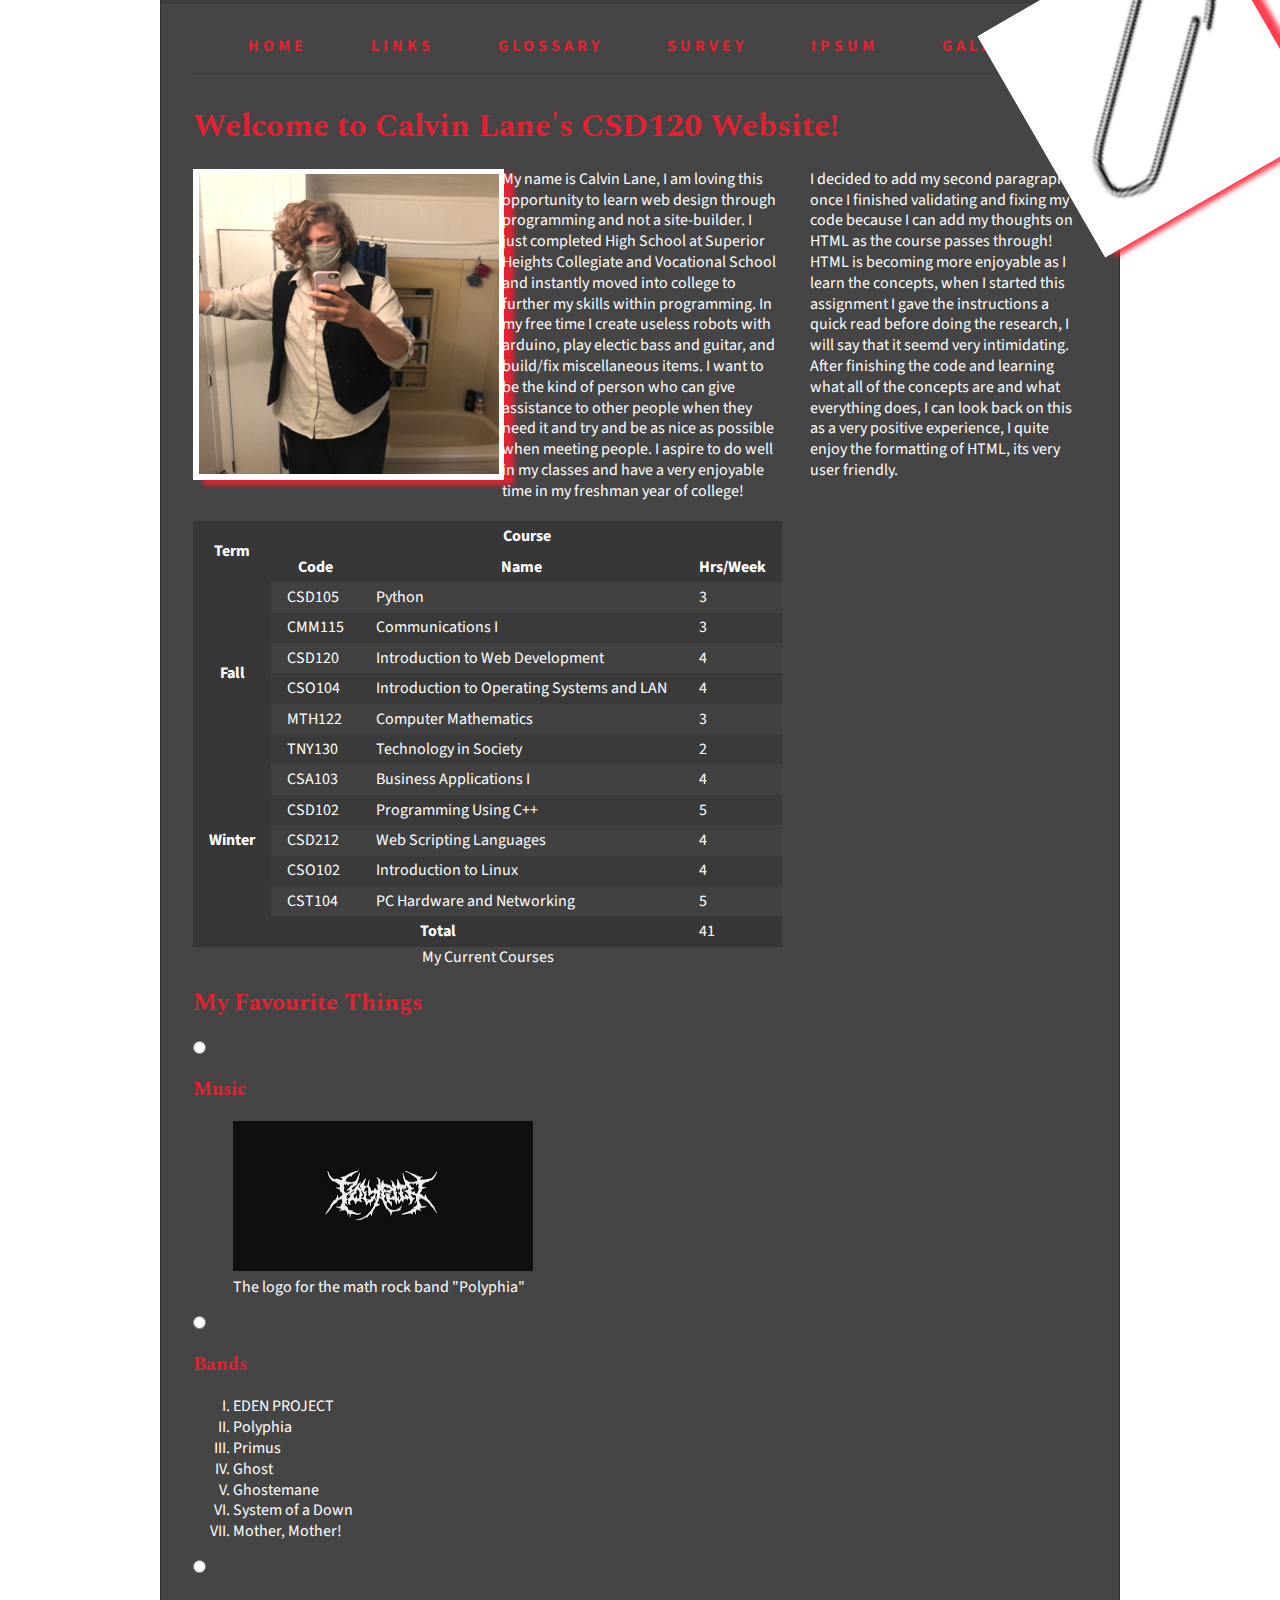
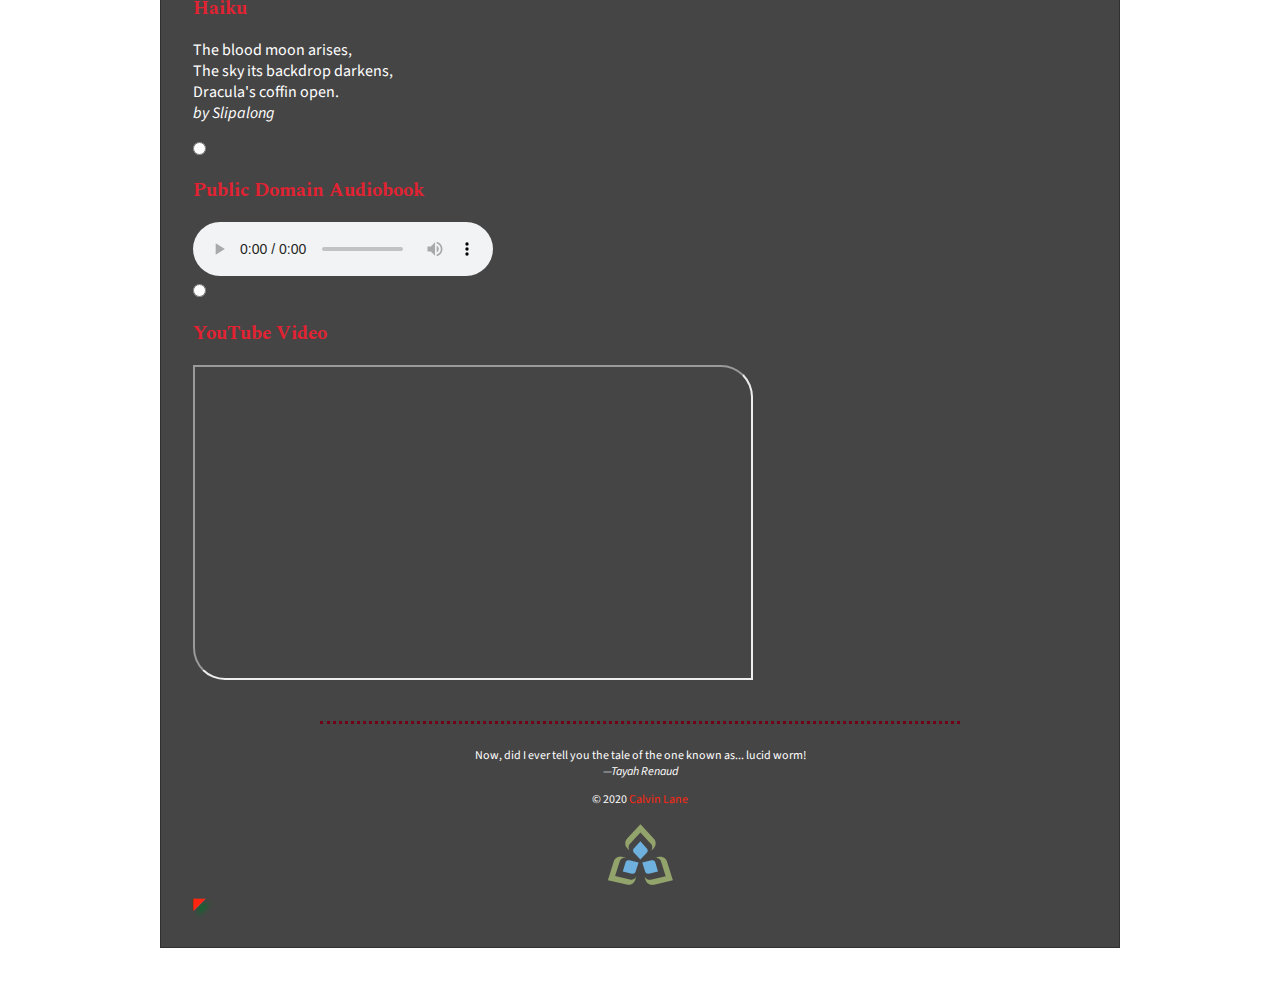
==== index.html @ bab3dfd6 "lab 7 - 4 finished" ====
<!DOCTYPE html>
<html lang="en">

    <head>
        <meta charset="UTF-8">
        <meta name="viewport" content="width=device-width, initial-scale=1.0">
        <meta name="author" content="Calvin Lange">
        <meta name="description" content="CSD120 website">
        <title>CSD120 - Calvin Lane</title>
        <link rel="apple-touch-icon" sizes="180x180" href="apple-touch-icon.png">
        <link rel="icon" type="image/png" sizes="32x32" href="/favicon-32x32.png">
        <link rel="icon" type="image/png" sizes="16x16" href="/favicon-16x16.png">
        <link rel="manifest" href="site.webmanifest">
        <meta name="msapplication-TileColor" content="#da532c">
        <meta name="theme-color" content="#ffffff">
        <link rel="icon" type="image/x-icon" href="favicon.ico">
        <link rel="stylesheet" href="styles/normalize.css">
        <link rel="stylesheet" href="styles/main.css">
        <link rel="preconnect" href="https://fonts.gstatic.com">
        <link href="https://fonts.googleapis.com/css2?family=Spectral&display=swap" rel="stylesheet">
        <link rel="preconnect" href="https://fonts.gstatic.com">
        <link href="https://fonts.googleapis.com/css2?family=Source+Sans+Pro:wght@300&display=swap" rel="stylesheet">
    </head>

    <body>
        <div class="width-wrap">
            <header id="top">
                <nav>
                    <ul>
                        <li><a href="index.html">Home</a></li>
                        <li><a href="links.html">Links</a></li>
                        <li><a href="glossary.html">Glossary</a></li>
                        <li><a href="survey.html">Survey</a></li>
                        <li><a href="lorem.html">Ipsum</a></li>
                        <li><a href="gallery.html">Gallery</a></li>
                    </ul>
                </nav>
            </header>
            <main>
                <h1>Welcome to Calvin Lane's CSD120 Website!</h1>

                <div class="bio">
                    <a href="images/photolarger.jpg" target="_blank">
                        <img src="images/photolarger.jpg" alt="A photo of Calvin Lane, as you can see, he's just built different, and by different, we mean tall." sizes="(max-width:500px) 150px, 300px" srcset="images/photosmaller.jpg 150w, images/photolarger.jpg 300w">
                        <img class="paperclip" src="images/paperclip.png" alt="paperclip" />
                    </a>
                    <p>
                        My name is Calvin Lane, I am loving this opportunity to learn web design through programming and not a site-builder.
                                                                                                    I just completed High School at Superior Heights Collegiate and Vocational School and instantly moved into college to further my skills within programming.
                                                                                                    In my free time I create useless robots with arduino, play electic bass and guitar, and build/fix miscellaneous items.
                                                                                                    I want to be the kind of person who can give assistance to other people when they need it and try and be as nice as possible when meeting people.
                                                                                                    I aspire to do well in my classes and have a very enjoyable time in my freshman year of college!
                    </p>
                    <p>
                        I decided to add my second paragraph once I finished validating and fixing my code because I can add my thoughts on HTML as the course passes through!
                                                                                                    HTML is becoming more enjoyable as I learn the concepts, when I started this assignment I gave the instructions a quick read before doing the research, I will say that it seemd very intimidating.
                                                                                                    After finishing the code and learning what all of the concepts are and what everything does, I can look back on this as a very positive experience, I quite enjoy the formatting of HTML, its very user friendly.
                    </p>
                    <table>
                        <caption>My Current Courses</caption>
                        <thead>
                            <tr>
                                <th rowspan="2" scope="col">Term</th>
                                <th colspan="3" scope="colgroup">Course</th>
                            </tr>
                            <tr>
                                <th scope="col">Code</th>
                                <th scope="col">Name</th>
                                <th scope="col">Hrs/Week</th>
                            </tr>
                        </thead>
                        <tbody>
                            <tr>
                                <th rowspan="6" scope="rowgroup">Fall</th>
                                <td>CSD105</td>
                                <td>Python</td>
                                <td>3</td>
                            </tr>
                            <tr>
                                <td>CMM115</td>
                                <td>Communications I</td>
                                <td>3</td>
                            </tr>
                            <tr>
                                <td>CSD120</td>
                                <td>Introduction to Web Development</td>
                                <td>4</td>
                            </tr>
                            <tr>
                                <td>CSO104</td>
                                <td>Introduction to Operating Systems and LAN</td>
                                <td>4</td>
                            </tr>
                            <tr>
                                <td>MTH122</td>
                                <td>Computer Mathematics</td>
                                <td>3</td>
                            </tr>
                            <tr>
                                <td>TNY130</td>
                                <td>Technology in Society</td>
                                <td>2</td>
                            </tr>
                            <tr>
                                <th rowspan="5" scope="rowgroup">Winter</th>
                                <td>CSA103</td>
                                <td>Business Applications I</td>
                                <td>4</td>
                            </tr>
                            <tr>
                                <td>CSD102</td>
                                <td>Programming Using C++</td>
                                <td>5</td>
                            </tr>
                            <tr>
                                <td>CSD212</td>
                                <td>Web Scripting Languages</td>
                                <td>4</td>
                            </tr>
                            <tr>
                                <td>CSO102</td>
                                <td>Introduction to Linux</td>
                                <td>4</td>
                            </tr>
                            <tr>
                                <td>CST104</td>
                                <td>PC Hardware and Networking</td>
                                <td>5</td>
                            </tr>
                        </tbody>
                        <tfoot>
                            <tr>
                                <th colspan="3" scope="row">Total</th>
                                <td>41</td>
                            </tr>
                        </tfoot>
                    </table>
                </div>
                <h2>My Favourite Things</h2>
                <div class="favourites"></div>
                <input type="radio" name="favourite" id="tab_1" />
                <label for="tab_1"><h3>Music</h3></label>
                <div>
                    <figure>
                        <a href="https://polyphia.com/">
                            <img src="images/logo.png" width="300" height="150" alt="Polyphia">
                        </a>
                        <figcaption>
                            The logo for the math rock band "Polyphia"
                        </figcaption>
                    </figure>
                    <input type="radio" name="favourite" id="tab_2" />
                    <label for="tab_2">
                        <h3>Bands</h3>
                    </label>
                    <div>
                        <ol>
                            <li>EDEN PROJECT</li>
                            <li>Polyphia</li>
                            <li>Primus</li>
                            <li>Ghost</li>
                            <li>Ghostemane</li>
                            <li>System of a Down</li>
                            <li>Mother, Mother!</li>
                        </ol>
                    </div>
                    <input type="radio" name="favourite" id="tab_3" />
                    <label for="tab_3"><h3>Haiku</h3></label>
                    <div>
                        <p>
                            The blood moon arises,<br>
                            The sky its backdrop darkens,
                            <br>
                            Dracula's coffin open.<br>
                            <cite>by<span class="author">
                                    Slipalong</span>
                            </cite>
                        </p>
                    </div>
                    <input type="radio" name="favourite" id="tab_4" />
                    <label for="tab_4"><h3>Public Domain Audiobook</h3></label>
                    <div>
                        <audio controls>
                            <source src="http://www.archive.org/download/black_magic_1710_librivox/blackmagic_01_bowen_128kb.mp3" type="audio/mpeg">
                            <p>Your browser does not support HTML5 audio. Here is a
                                <a href="http://www.archive.org/download/black_magic_1710_librivox/blackmagic_01_bowen_128kb.mp3">link to the audio</a>
                                instead.</p>
                        </audio>
                    </div>
                    <div>
                        <input type="radio" name="favourite" id="tab_5" />
                        <label for="tab_5"><h3>YouTube Video</h3></label>
                        <iframe width="560" height="315" src="https://www.youtube.com/embed/KSlGJv3LZII" allow="accelerometer; autoplay; clipboard-write; encrypted-media; gyroscope; picture-in-picture" allowfullscreen></iframe>
                    </div>
                </div>
            </main>
            <footer>
                <hr>
                <blockquote>Now, did I ever tell you the tale of the one known as... lucid worm!<br>
                    <cite>&mdash;<span class="author">Tayah Renaud</span>
                    </cite>
                </blockquote>

                <p>© 2020
                    <a href="mailto:18053759@saultcollege.ca?subject=Message%20from%20CSD120%20website">
                        Calvin Lane
                    </a>
                </p>
                <!--Found me!-->
                <picture>
                    <source type="image/svg+xml" srcset="images/sc-logo.svg">
                    <img src="images/sc-logo.png" width="70" srcset="images/sc-logo.png, images/sc-logo@1.5x.png 1.5x, images/sc-logo@2x.png 2x" alt="Sault College Logo">
                </picture>
            </footer>
            <a href="#top" title="Back to Top">◤</a>
        </div>
    </body>
</html>
---- styles/main.css ----
html {
    box-sizing: border-box;
}
*,
*::before,
*::after {
    box-sizing: inherit;
}

dt::after {
    content: ":";
}

::selection {
    background-color: rgba(255, 255, 255, 0.3);
}

header {
    border-top: 4px solid rgb(0, 0, 0, 0.1);
    margin: 0 -2em;
}

header nav {
    border-bottom: 1px dotted rgb(0, 0, 0, 0.3);
    margin: 0 2em 2em;
}

header li {
    list-style: none;
    padding: 1em 1em 0.5em;
}

nav ul {
    margin: 0;
    padding: 0;
    display: flex;
    justify-content: center;
}

nav a {
    display: inline-block;
    margin: -4px 1em 0;
    border-top: 4px solid rgb(0, 0, 0, 0);
    padding: 1em 0 0.5em;
    color: #ff1c2fd8;
}

nav a:hover {
    border-top: 4px solid #0044ff;
}


th,
td {
    padding: 0.3em 1em;
}

thead tr th,
thead tr td,
tbody tr th,
tfoot tr th,
tfoot tr td {
    background-color: rgb(0, 0, 0, 0.2);
}

tr td {
    background-color: rgb(0, 0, 0, 0.05);
}

tr:nth-child(even) td {
    background-color: rgba(0, 0, 0, 0.15);
}


label {
    display: block;
}

fieldset label {
    display: inline;
}

[type="submit"] {
    border: none;
    padding: 1em 3em;
    color: #FFFFFF;
    background-color: #FF1C2FD8;
}

input:invalid {
    background-color: #666666;
}

input:valid {
    background-color: transparent;
}


.width-wrap {
    max-width: 960px;
    margin: 0 auto 3em;
    padding: 0 2em 2em;
    border-width: 1px;
    border-style: none solid solid solid;
    border-color: rgb(0, 0, 0, 0.3);
    background-color: #464545;
}

body {
    color: rgb(255, 255, 255);
}

footer {
    color: rgb(255, 255, 255);
}

footer hr {
    width: 50vw;
    max-width: 890px;
    min-width: 300px;
    margin-top: 3em;
    margin-bottom: 2em;
    border: none;
    border-bottom: 3px dotted rgba(0, 0, 0, 0.3);
}

main a {
    color: #FF1C2FD8
}


body {
    font-family: 'Source Sans Pro', sans-serif;
    margin-top: 0;
    line-height: 1.3;
}


h1,
h2,
h3 {
    color: #FF1C2FD8;
}


h1,
h2,
h3,
h4,
h5,
h6 {
    font-family: 'Spectral', serif;
}

a {
    color: #FF2511;
    text-decoration: none;
}

a:hover {
    text-decoration: underline;
}

::selection {
    background-color: #FF1C2FD8;
    color: #FFFFFF;
}


ol {
    list-style-type: upper-roman;
}

iframe {
    border-top-right-radius: 2em;
    border-bottom-left-radius: 2em;
}

fieldset > ul {
    list-style: none;
    padding: 0;
}


header > nav a {
    font-weight: bold;
    text-decoration: none;
    text-transform: uppercase;
    letter-spacing: 4px;
}

header>nav a:hover {
    text-decoration: none;
}

*h1 {
    background: rgb(180, 66, 66);
    background: linear-gradient(90deg, rgba(180,66,66,1) 0%, rgba(173,11,11,1) 38%, rgba(136,35,140,1) 51%, rgba(199,6,148,1) 100%);
    -webkit-text-fill-color: transparent;
    -webkit-background-clip: text;
    background-clip: text;
}

.bio {

    column-count: 3;
    column-gap: 2em;

}

.bio table {
    column-span: all;
    margin-top: 1em;
    border-collapse: collapse;
    caption-side: bottom;
}

.bio img {
    padding: 2%;
    background-color: #ffffff;
    box-shadow: 10px 5px 5px #FF1C2FD8;
}

footer {
    font-size: 75%;
    text-align: center;
}

footer+a {
    text-shadow: 5px 5px 5px #116530;
}

footer+a:hover {
    text-decoration: none;
}

footer hr {
    width: 50vw;
    max-width: 890px;
    min-width: 300px;
    margin-top: 3em;
    margin-bottom: 2em;
    border: none;
    border-bottom: 3px dotted #710019;
}

.favourites {
    display: flex;
    flex-wrap: wrap;
}

.favourites h3 {
    padding: 0 1rem 0 1rem; 
}

.favourites div {
    display: none;
}

.favourites [type="radio"] {
    display: none;
}

.favourites input+label>h3 {
    color: rgb(255, 255, 255);
    border-bottom: 3px solid rgb(0, 0, 0, 0);
    margin-bottom: 0;
}

.favourites input+label>h3:hover {
    border-bottom: 3px solid #FF1C2FD8;
    color: #FF1C2FD8;
    margin-bottom: 0;
}

.favourites input+label {
    order: -1;
    color: rgb(255, 255, 255);
}

.favourites input:checked+label+div{
    display: block;
    width: 100%;
    color: #FF1C2FD8;
    background-color: rgb(255, 255, 255);
    align-items: center;
    text-align: center;
    padding: 1.5rem;
    border-radius: 5px;
}

.favourites input:checked+label>h3 {
    color: #FF1C2FD8;
}

.gallery {
    display: grid;
    grid-template-columns: 1fr 1fr 1fr 1fr;
    grid-gap: 10px;
}

.gallery img {
    display: block;
    width: 100%;
    height: 100%;

}

.row-span-2 {
    grid-row: 1 /span 2;

}

.gallery .col-span-2 {
    grid-column: span 2;
}

.gallery a:hover {
    transform: scale(1.1 1.1);
}

.paperclip {
    position: absolute;
    top: -5%;
    right: 0;
    transform: rotate(-30deg);
}

.paperclip {
    background: none;
    box-shadow: none;
    width: 20%;
}

[title|="Back to top"] {
    position: sticky;
    margin-left: -25px;
    display: inline-block;
    bottom: 10px;
}

[title|="Back to top"]:hover {
    transform: rotate(45deg);
}
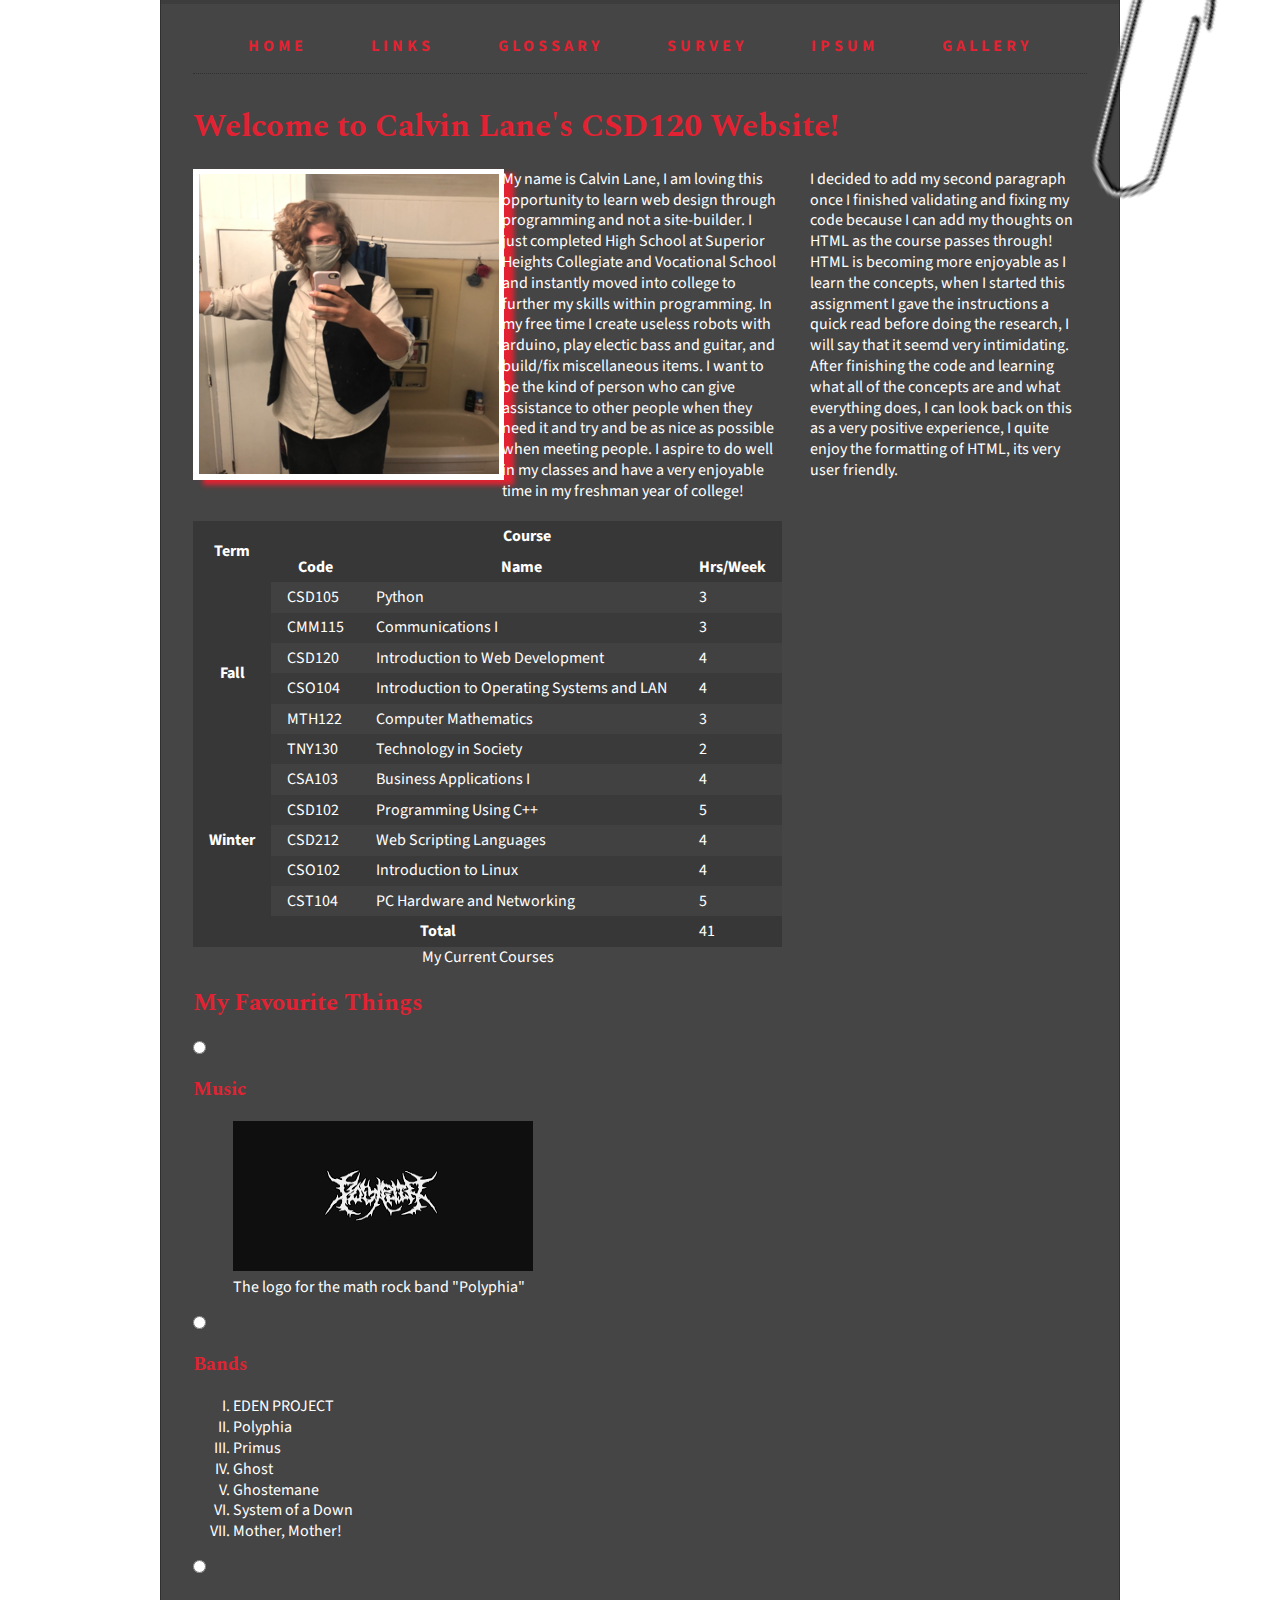
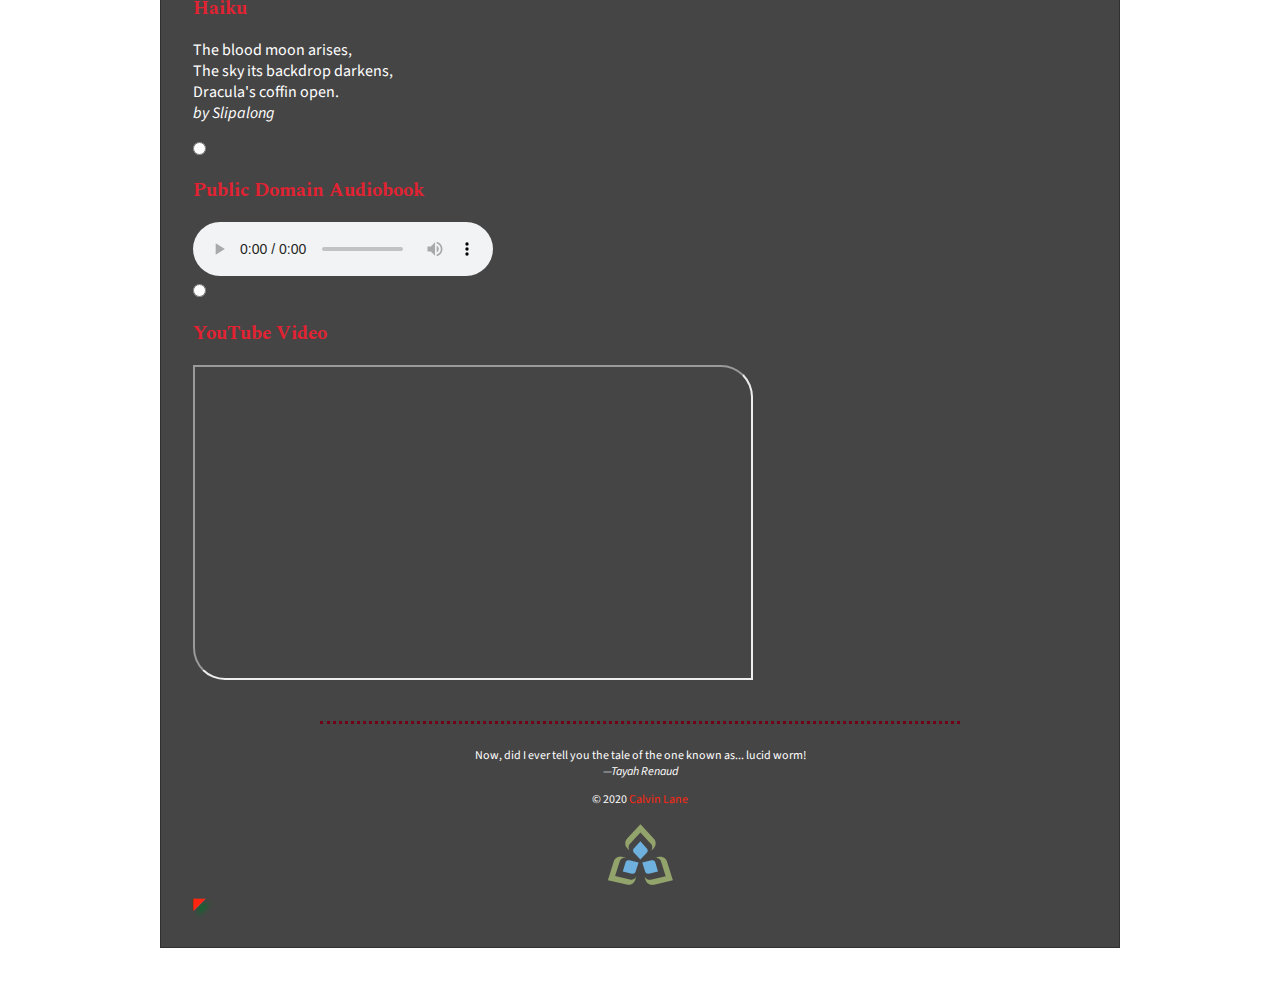
==== commit 4f430ebf: "typo in link" ====
--- a/index.html
+++ b/index.html
@@ -41,7 +41,7 @@
 
                 <div class="bio">
                     <a href="images/photolarger.jpg" target="_blank">
-                        <img src="images/photolarger.jpg" alt="A photo of Calvin Lane, as you can see, he's just built different, and by different, we mean tall." sizes="(max-width:500px) 150px, 300px" srcset="images/photosmaller.jpg 150w, images/photolarger.jpg 300w">
+                        <img src="images/photolarger.jpg" alt="A photo of Calvin Lane, as you can see, he's just built different, and by different, we mean tall." sizes="(max-width:500px) 150px, 300px" srcset="images/photosmaller.jpg 150w, images/photolarger.jpg 300w"/>
                         <img class="paperclip" src="images/paperclip.png" alt="paperclip" />
                     </a>
                     <p>
--- a/styles/main.css
+++ b/styles/main.css
@@ -326,7 +326,7 @@
     transform: rotate(-30deg);
 }
 
-.paperclip {
+a .paperclip {
     background: none;
     box-shadow: none;
     width: 20%;
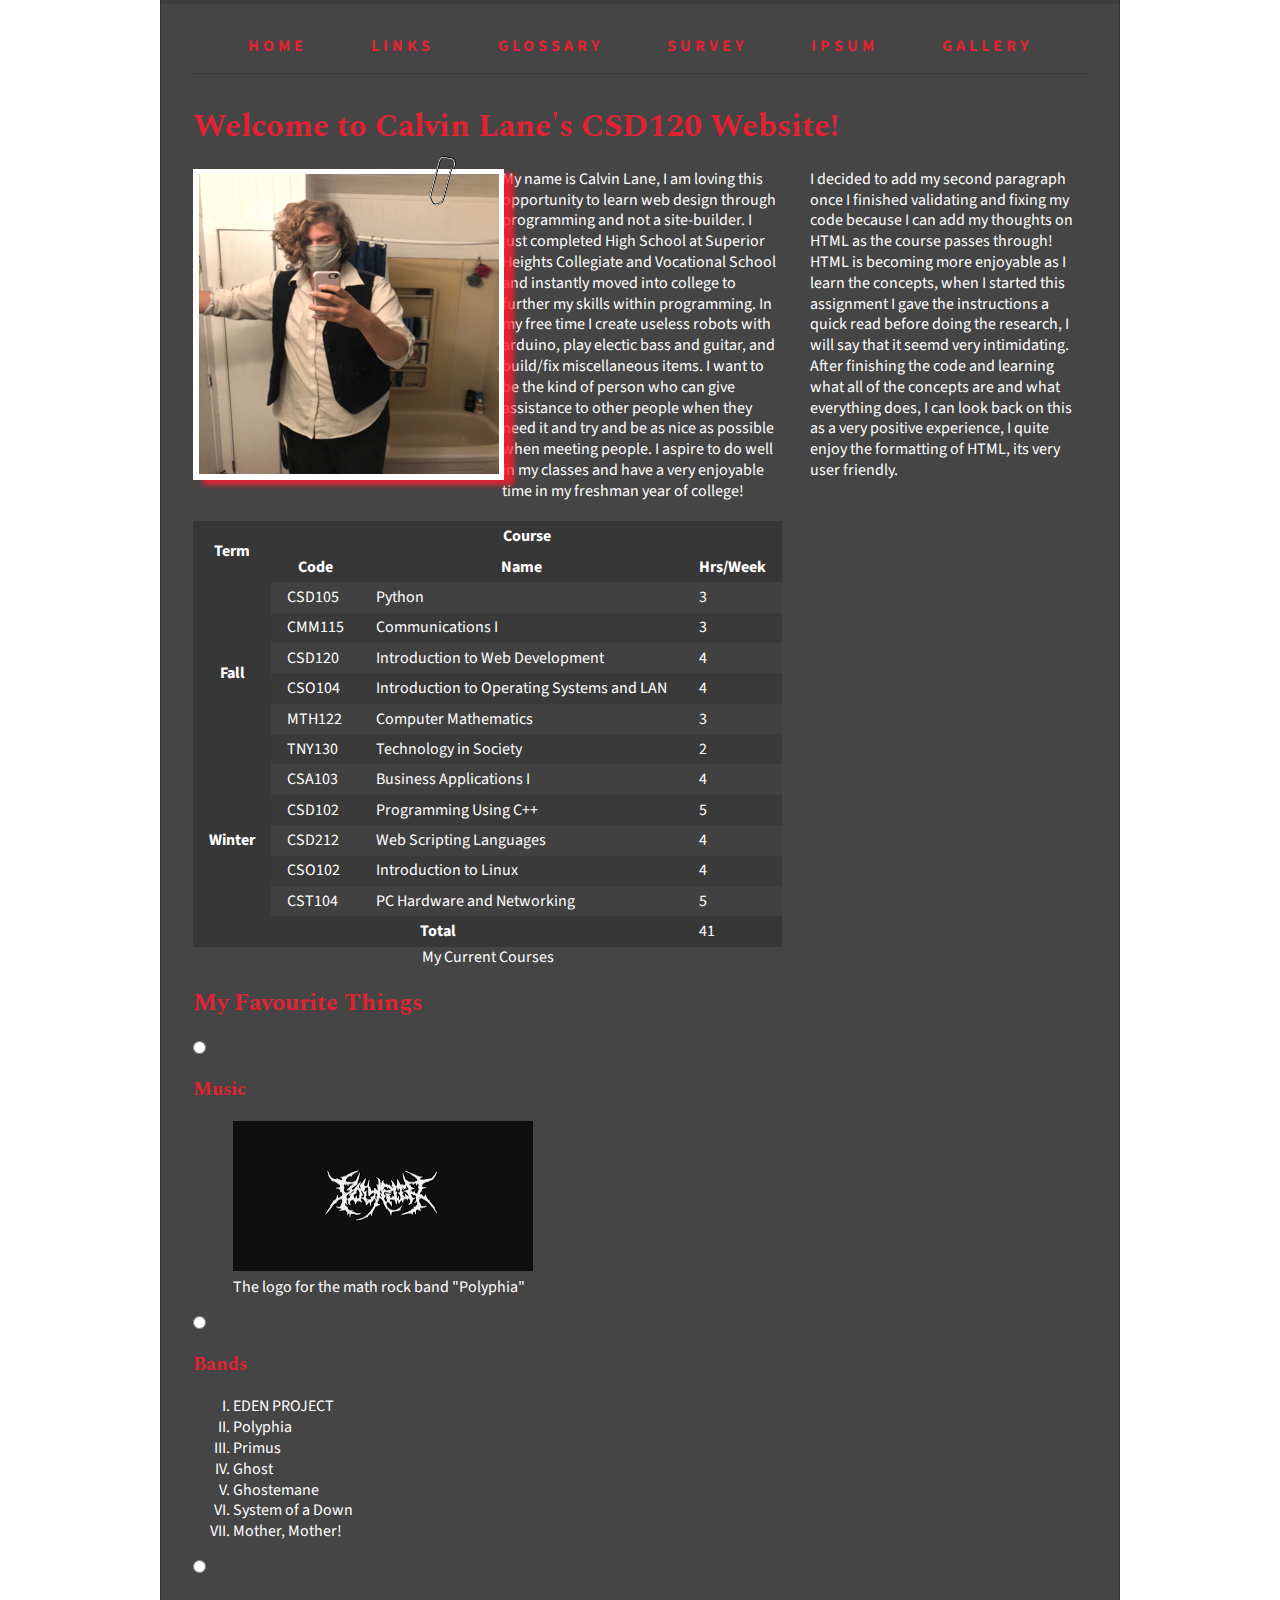
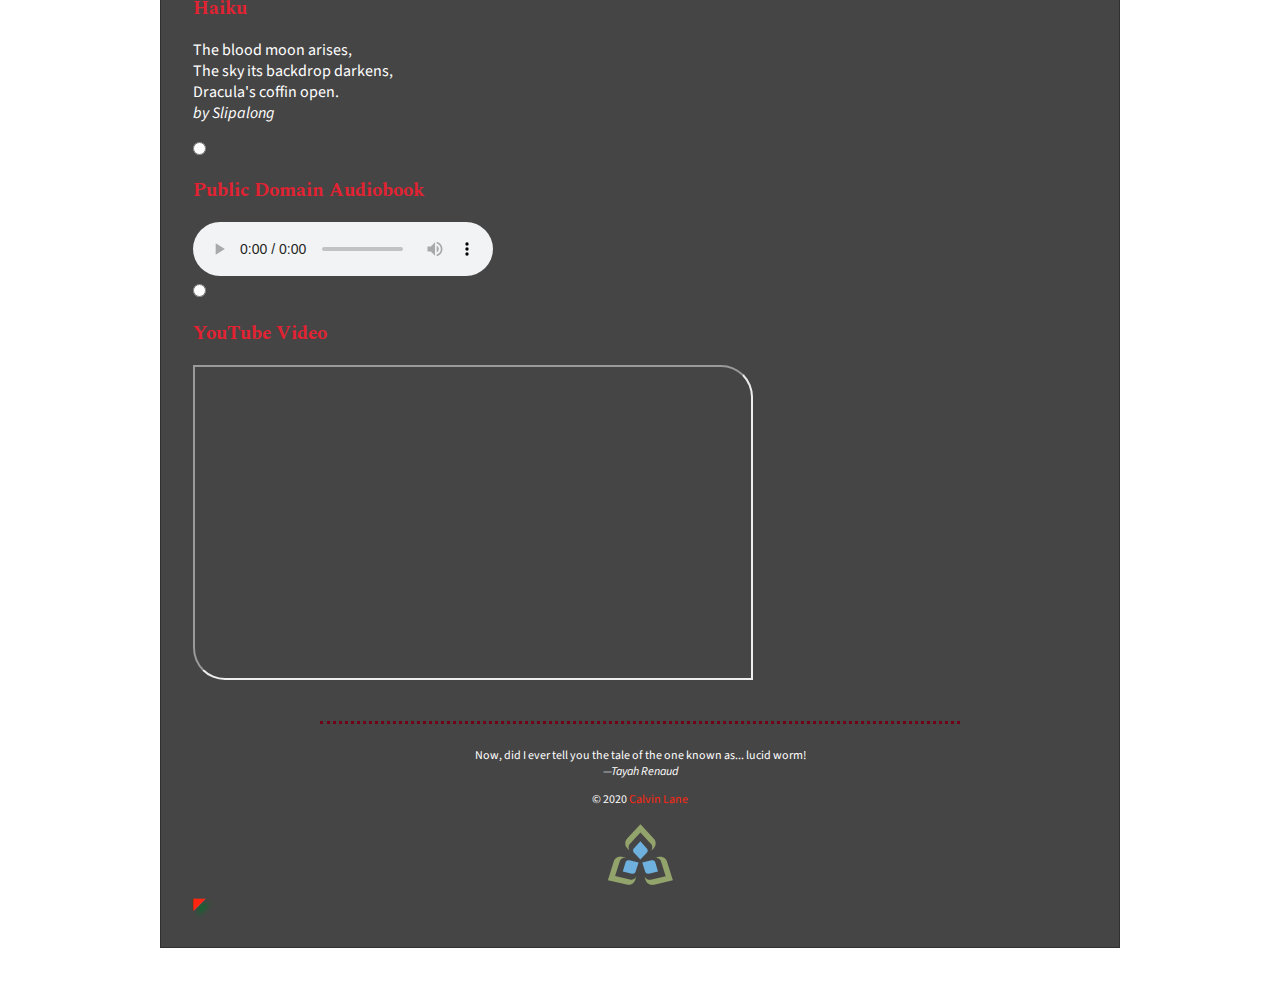
==== commit adc0e1bf: "final commit lab 7" ====
--- a/index.html
+++ b/index.html
@@ -41,7 +41,10 @@
 
                 <div class="bio">
                     <a href="images/photolarger.jpg" target="_blank">
-                        <img src="images/photolarger.jpg" alt="A photo of Calvin Lane, as you can see, he's just built different, and by different, we mean tall." sizes="(max-width:500px) 150px, 300px" srcset="images/photosmaller.jpg 150w, images/photolarger.jpg 300w"/>
+                        <img src="images/photolarger.jpg" 
+                        alt="A photo of Calvin Lane, as you can see, he's just built different, and by different, we mean tall."
+                        sizes="(max-width:500px) 150px, 300px"
+                        srcset="images/photosmaller.jpg 150w, images/photolarger.jpg 300w"/>
                         <img class="paperclip" src="images/paperclip.png" alt="paperclip" />
                     </a>
                     <p>
--- a/styles/main.css
+++ b/styles/main.css
@@ -332,6 +332,11 @@
     width: 20%;
 }
 
+.bio a{
+    display: block;
+    position: relative;
+}
+
 [title|="Back to top"] {
     position: sticky;
     margin-left: -25px;
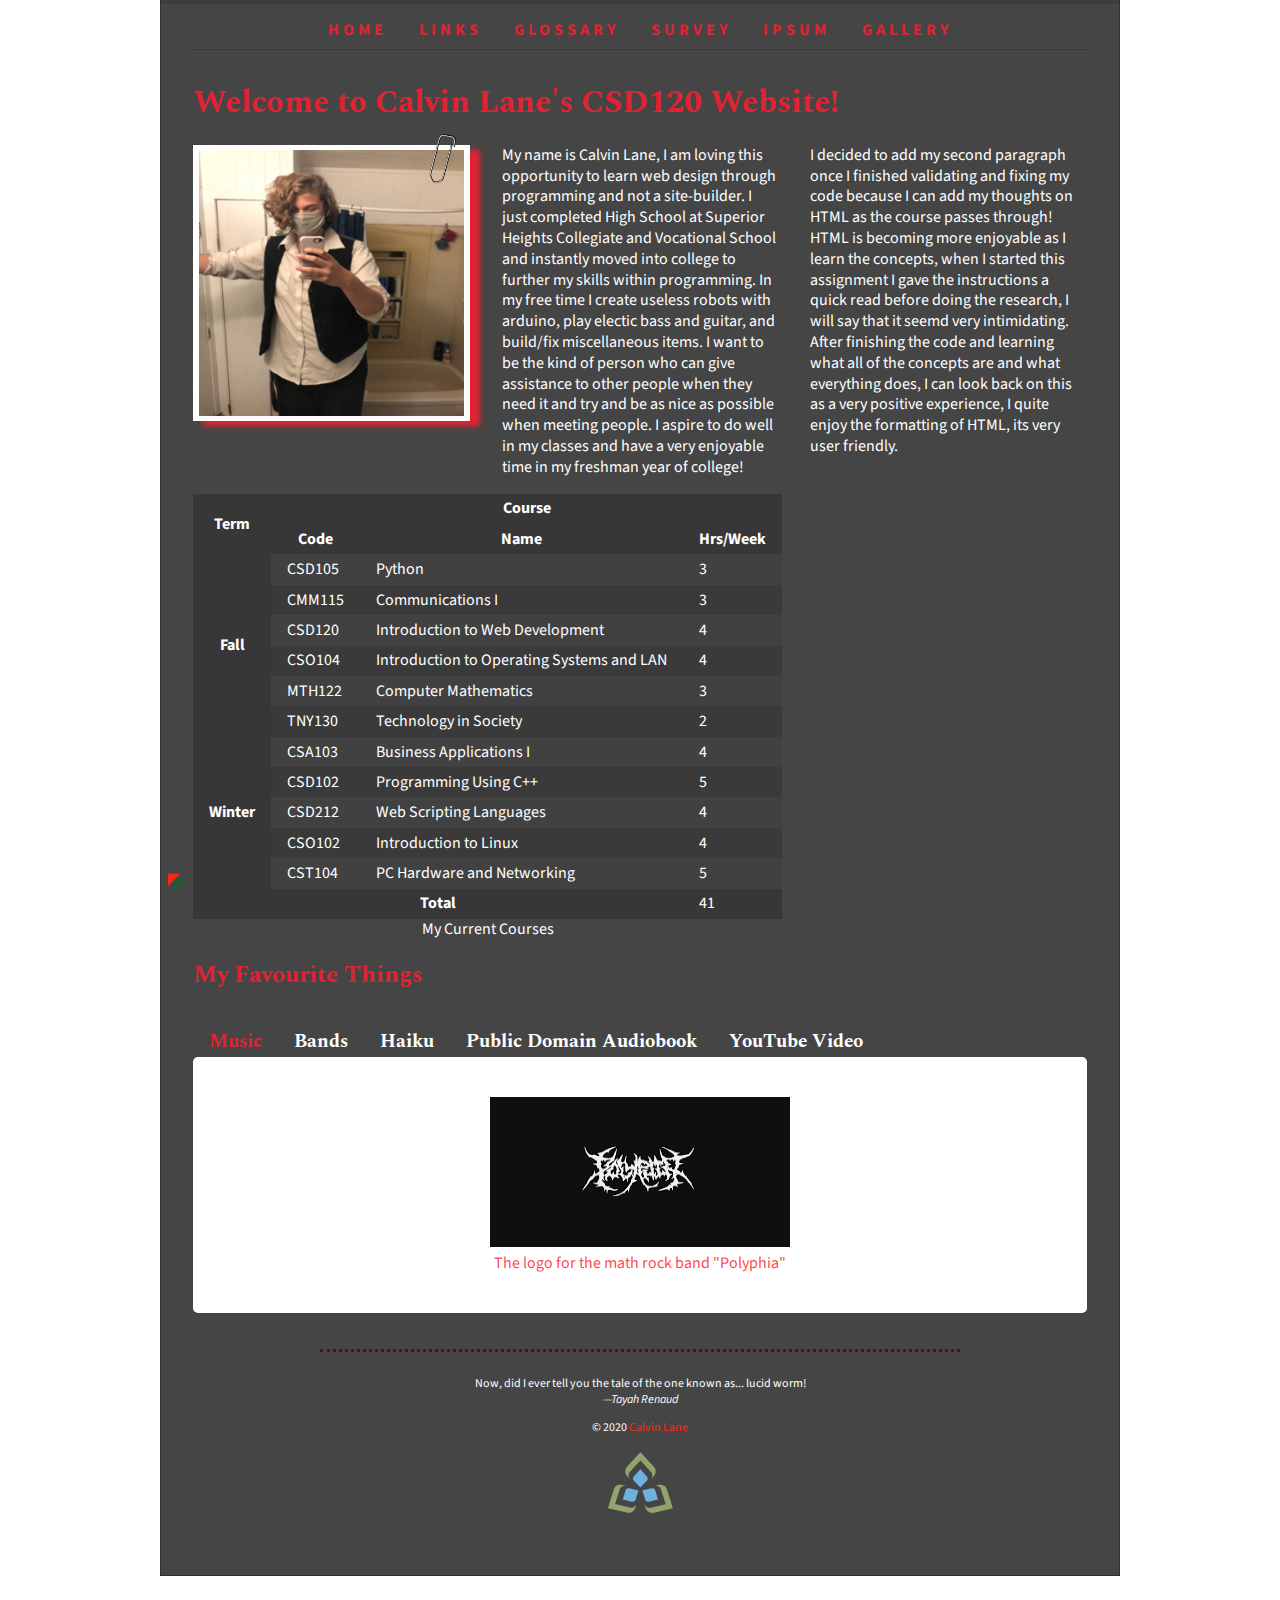
==== commit e2c2731a: "lab 7 notes" ====
--- a/index.html
+++ b/index.html
@@ -140,8 +140,8 @@
                     </table>
                 </div>
                 <h2>My Favourite Things</h2>
-                <div class="favourites"></div>
-                <input type="radio" name="favourite" id="tab_1" />
+                <div class="favourites">
+                <input type="radio" name="favourite" id="tab_1" checked />
                 <label for="tab_1"><h3>Music</h3></label>
                 <div>
                     <figure>
@@ -152,49 +152,50 @@
                             The logo for the math rock band "Polyphia"
                         </figcaption>
                     </figure>
-                    <input type="radio" name="favourite" id="tab_2" />
-                    <label for="tab_2">
-                        <h3>Bands</h3>
-                    </label>
-                    <div>
-                        <ol>
-                            <li>EDEN PROJECT</li>
-                            <li>Polyphia</li>
-                            <li>Primus</li>
-                            <li>Ghost</li>
-                            <li>Ghostemane</li>
-                            <li>System of a Down</li>
-                            <li>Mother, Mother!</li>
-                        </ol>
-                    </div>
-                    <input type="radio" name="favourite" id="tab_3" />
-                    <label for="tab_3"><h3>Haiku</h3></label>
-                    <div>
-                        <p>
-                            The blood moon arises,<br>
-                            The sky its backdrop darkens,
-                            <br>
-                            Dracula's coffin open.<br>
-                            <cite>by<span class="author">
-                                    Slipalong</span>
-                            </cite>
-                        </p>
-                    </div>
-                    <input type="radio" name="favourite" id="tab_4" />
-                    <label for="tab_4"><h3>Public Domain Audiobook</h3></label>
-                    <div>
-                        <audio controls>
-                            <source src="http://www.archive.org/download/black_magic_1710_librivox/blackmagic_01_bowen_128kb.mp3" type="audio/mpeg">
-                            <p>Your browser does not support HTML5 audio. Here is a
-                                <a href="http://www.archive.org/download/black_magic_1710_librivox/blackmagic_01_bowen_128kb.mp3">link to the audio</a>
-                                instead.</p>
-                        </audio>
-                    </div>
-                    <div>
-                        <input type="radio" name="favourite" id="tab_5" />
-                        <label for="tab_5"><h3>YouTube Video</h3></label>
-                        <iframe width="560" height="315" src="https://www.youtube.com/embed/KSlGJv3LZII" allow="accelerometer; autoplay; clipboard-write; encrypted-media; gyroscope; picture-in-picture" allowfullscreen></iframe>
-                    </div>
+                </div>
+                <input type="radio" name="favourite" id="tab_2" />
+                <label for="tab_2">
+                    <h3>Bands</h3>
+                </label>
+                <div>
+                    <ol>
+                        <li>EDEN PROJECT</li>
+                        <li>Polyphia</li>
+                        <li>Primus</li>
+                        <li>Ghost</li>
+                        <li>Ghostemane</li>
+                        <li>System of a Down</li>
+                        <li>Mother, Mother!</li>
+                    </ol>
+                </div>
+                <input type="radio" name="favourite" id="tab_3" />
+                <label for="tab_3"><h3>Haiku</h3></label>
+                <div>
+                    <p>
+                        The blood moon arises,<br>
+                        The sky its backdrop darkens,
+                        <br>
+                        Dracula's coffin open.<br>
+                        <cite>by<span class="author">
+                                Slipalong</span>
+                        </cite>
+                    </p>
+                </div>
+                <input type="radio" name="favourite" id="tab_4" />
+                <label for="tab_4"><h3>Public Domain Audiobook</h3></label>
+                <div>
+                    <audio controls>
+                        <source src="http://www.archive.org/download/black_magic_1710_librivox/blackmagic_01_bowen_128kb.mp3" type="audio/mpeg">
+                        <p>Your browser does not support HTML5 audio. Here is a
+                            <a href="http://www.archive.org/download/black_magic_1710_librivox/blackmagic_01_bowen_128kb.mp3">link to the audio</a>
+                            instead.</p>
+                    </audio>
+                </div>
+                <input type="radio" name="favourite" id="tab_5" />
+                <label for="tab_5"><h3>YouTube Video</h3></label>
+                <div>
+                    <iframe width="560" height="315" src="https://www.youtube.com/embed/KSlGJv3LZII" allow="accelerometer; autoplay; clipboard-write; encrypted-media; gyroscope; picture-in-picture" allowfullscreen></iframe>
+                </div>
                 </div>
             </main>
             <footer>
--- a/styles/main.css
+++ b/styles/main.css
@@ -15,6 +15,10 @@
     background-color: rgba(255, 255, 255, 0.3);
 }
 
+img {
+    max-width: 100%;
+}
+
 header {
     border-top: 4px solid rgb(0, 0, 0, 0.1);
     margin: 0 -2em;
@@ -27,7 +31,6 @@
 
 header li {
     list-style: none;
-    padding: 1em 1em 0.5em;
 }
 
 nav ul {
@@ -303,11 +306,15 @@
     display: block;
     width: 100%;
     height: 100%;
-
+    object-fit: cover;
+}
+
+.gallery a:hover {
+    transform: scale(1.1);
 }
 
 .row-span-2 {
-    grid-row: 1 /span 2;
+    grid-row: span 2;
 
 }
 
@@ -337,13 +344,13 @@
     position: relative;
 }
 
-[title|="Back to top"] {
+a[href="#top"] {
     position: sticky;
     margin-left: -25px;
     display: inline-block;
     bottom: 10px;
 }
 
-[title|="Back to top"]:hover {
+a[href="#top"]:hover {
     transform: rotate(45deg);
 }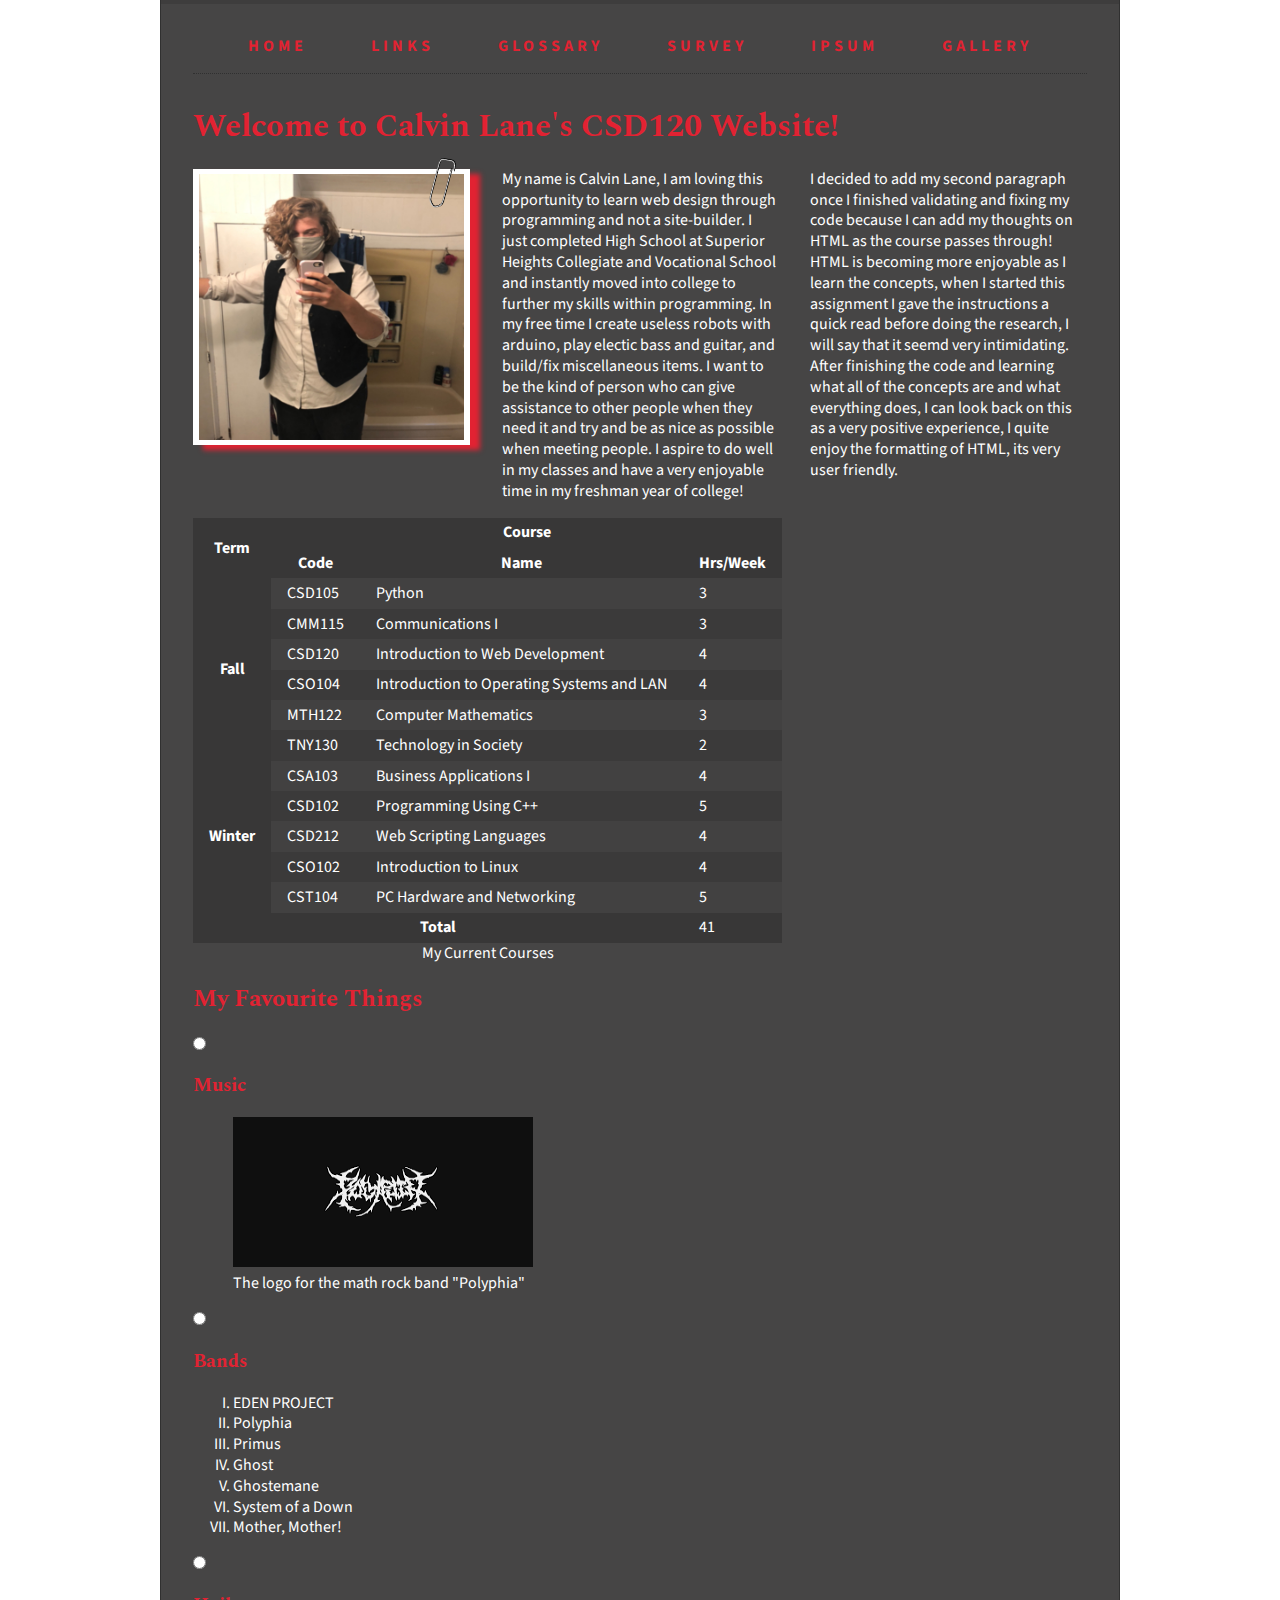
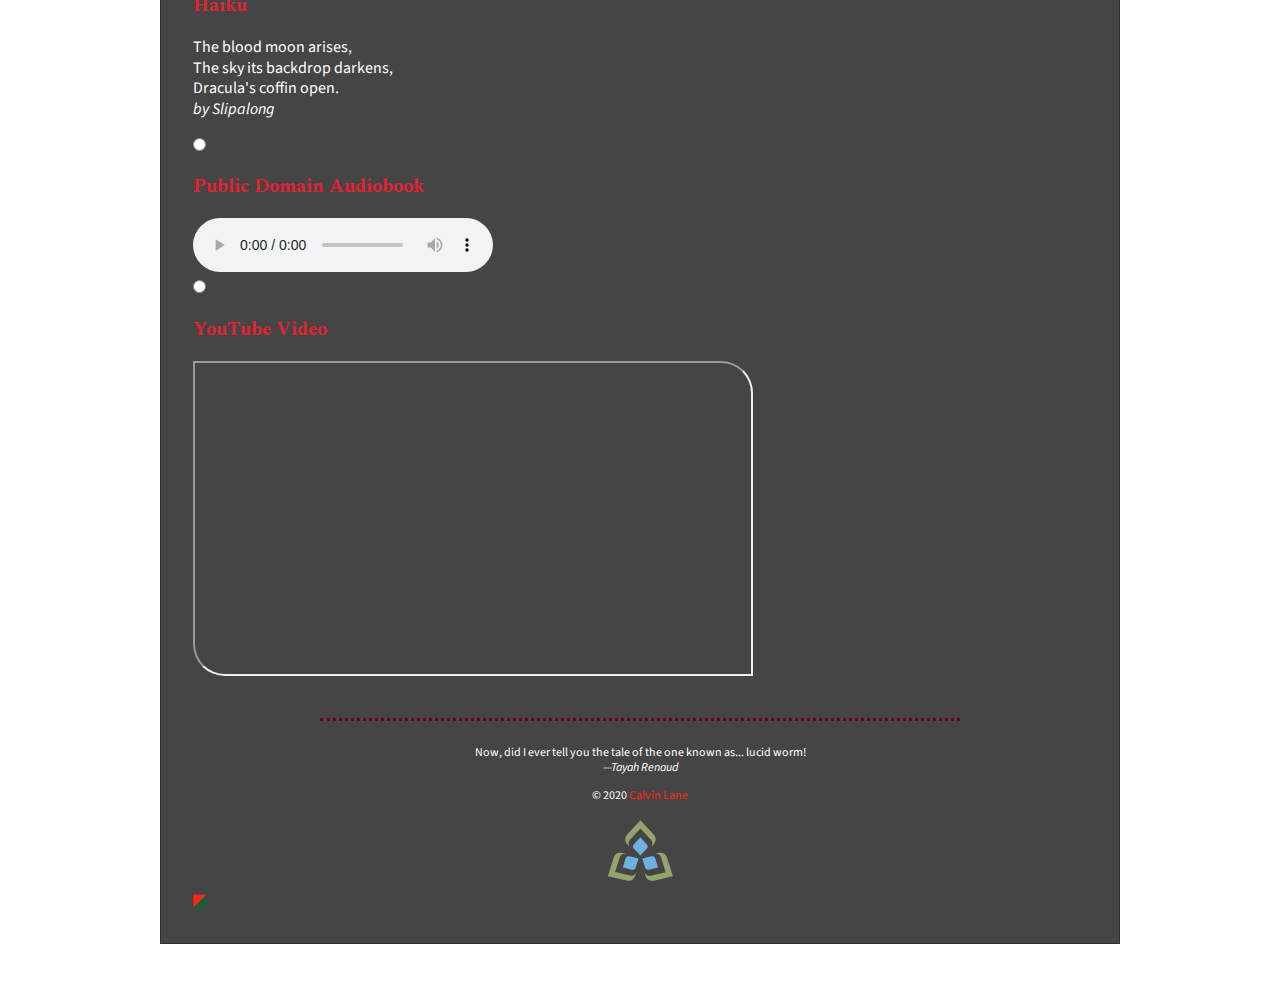
==== commit a5bff98e: "typos, nothing to do with lab" ====
--- a/index.html
+++ b/index.html
@@ -4,7 +4,7 @@
     <head>
         <meta charset="UTF-8">
         <meta name="viewport" content="width=device-width, initial-scale=1.0">
-        <meta name="author" content="Calvin Lange">
+        <meta name="author" content="Calvin Lane">
         <meta name="description" content="CSD120 website">
         <title>CSD120 - Calvin Lane</title>
         <link rel="apple-touch-icon" sizes="180x180" href="apple-touch-icon.png">
@@ -140,8 +140,8 @@
                     </table>
                 </div>
                 <h2>My Favourite Things</h2>
-                <div class="favourites">
-                <input type="radio" name="favourite" id="tab_1" checked />
+                <div class="favourites"></div>
+                <input type="radio" name="favourite" id="tab_1" />
                 <label for="tab_1"><h3>Music</h3></label>
                 <div>
                     <figure>
@@ -152,50 +152,49 @@
                             The logo for the math rock band "Polyphia"
                         </figcaption>
                     </figure>
-                </div>
-                <input type="radio" name="favourite" id="tab_2" />
-                <label for="tab_2">
-                    <h3>Bands</h3>
-                </label>
-                <div>
-                    <ol>
-                        <li>EDEN PROJECT</li>
-                        <li>Polyphia</li>
-                        <li>Primus</li>
-                        <li>Ghost</li>
-                        <li>Ghostemane</li>
-                        <li>System of a Down</li>
-                        <li>Mother, Mother!</li>
-                    </ol>
-                </div>
-                <input type="radio" name="favourite" id="tab_3" />
-                <label for="tab_3"><h3>Haiku</h3></label>
-                <div>
-                    <p>
-                        The blood moon arises,<br>
-                        The sky its backdrop darkens,
-                        <br>
-                        Dracula's coffin open.<br>
-                        <cite>by<span class="author">
-                                Slipalong</span>
-                        </cite>
-                    </p>
-                </div>
-                <input type="radio" name="favourite" id="tab_4" />
-                <label for="tab_4"><h3>Public Domain Audiobook</h3></label>
-                <div>
-                    <audio controls>
-                        <source src="http://www.archive.org/download/black_magic_1710_librivox/blackmagic_01_bowen_128kb.mp3" type="audio/mpeg">
-                        <p>Your browser does not support HTML5 audio. Here is a
-                            <a href="http://www.archive.org/download/black_magic_1710_librivox/blackmagic_01_bowen_128kb.mp3">link to the audio</a>
-                            instead.</p>
-                    </audio>
-                </div>
-                <input type="radio" name="favourite" id="tab_5" />
-                <label for="tab_5"><h3>YouTube Video</h3></label>
-                <div>
-                    <iframe width="560" height="315" src="https://www.youtube.com/embed/KSlGJv3LZII" allow="accelerometer; autoplay; clipboard-write; encrypted-media; gyroscope; picture-in-picture" allowfullscreen></iframe>
-                </div>
+                    <input type="radio" name="favourite" id="tab_2" />
+                    <label for="tab_2">
+                        <h3>Bands</h3>
+                    </label>
+                    <div>
+                        <ol>
+                            <li>EDEN PROJECT</li>
+                            <li>Polyphia</li>
+                            <li>Primus</li>
+                            <li>Ghost</li>
+                            <li>Ghostemane</li>
+                            <li>System of a Down</li>
+                            <li>Mother, Mother!</li>
+                        </ol>
+                    </div>
+                    <input type="radio" name="favourite" id="tab_3" />
+                    <label for="tab_3"><h3>Haiku</h3></label>
+                    <div>
+                        <p>
+                            The blood moon arises,<br>
+                            The sky its backdrop darkens,
+                            <br>
+                            Dracula's coffin open.<br>
+                            <cite>by<span class="author">
+                                    Slipalong</span>
+                            </cite>
+                        </p>
+                    </div>
+                    <input type="radio" name="favourite" id="tab_4" />
+                    <label for="tab_4"><h3>Public Domain Audiobook</h3></label>
+                    <div>
+                        <audio controls>
+                            <source src="http://www.archive.org/download/black_magic_1710_librivox/blackmagic_01_bowen_128kb.mp3" type="audio/mpeg">
+                            <p>Your browser does not support HTML5 audio. Here is a
+                                <a href="http://www.archive.org/download/black_magic_1710_librivox/blackmagic_01_bowen_128kb.mp3">link to the audio</a>
+                                instead.</p>
+                        </audio>
+                    </div>
+                    <div>
+                        <input type="radio" name="favourite" id="tab_5" />
+                        <label for="tab_5"><h3>YouTube Video</h3></label>
+                        <iframe width="560" height="315" src="https://www.youtube.com/embed/KSlGJv3LZII" allow="accelerometer; autoplay; clipboard-write; encrypted-media; gyroscope; picture-in-picture" allowfullscreen></iframe>
+                    </div>
                 </div>
             </main>
             <footer>
--- a/styles/main.css
+++ b/styles/main.css
@@ -15,10 +15,6 @@
     background-color: rgba(255, 255, 255, 0.3);
 }
 
-img {
-    max-width: 100%;
-}
-
 header {
     border-top: 4px solid rgb(0, 0, 0, 0.1);
     margin: 0 -2em;
@@ -31,6 +27,7 @@
 
 header li {
     list-style: none;
+    padding: 1em 1em 0.5em;
 }
 
 nav ul {
@@ -306,15 +303,11 @@
     display: block;
     width: 100%;
     height: 100%;
-    object-fit: cover;
-}
-
-.gallery a:hover {
-    transform: scale(1.1);
+
 }
 
 .row-span-2 {
-    grid-row: span 2;
+    grid-row: 1 /span 2;
 
 }
 
@@ -344,13 +337,17 @@
     position: relative;
 }
 
-a[href="#top"] {
+[title|="Back to top"] {
     position: sticky;
     margin-left: -25px;
     display: inline-block;
     bottom: 10px;
 }
 
-a[href="#top"]:hover {
+[title|="Back to top"]:hover {
     transform: rotate(45deg);
+}
+
+img {
+    max-width: 100%;
 }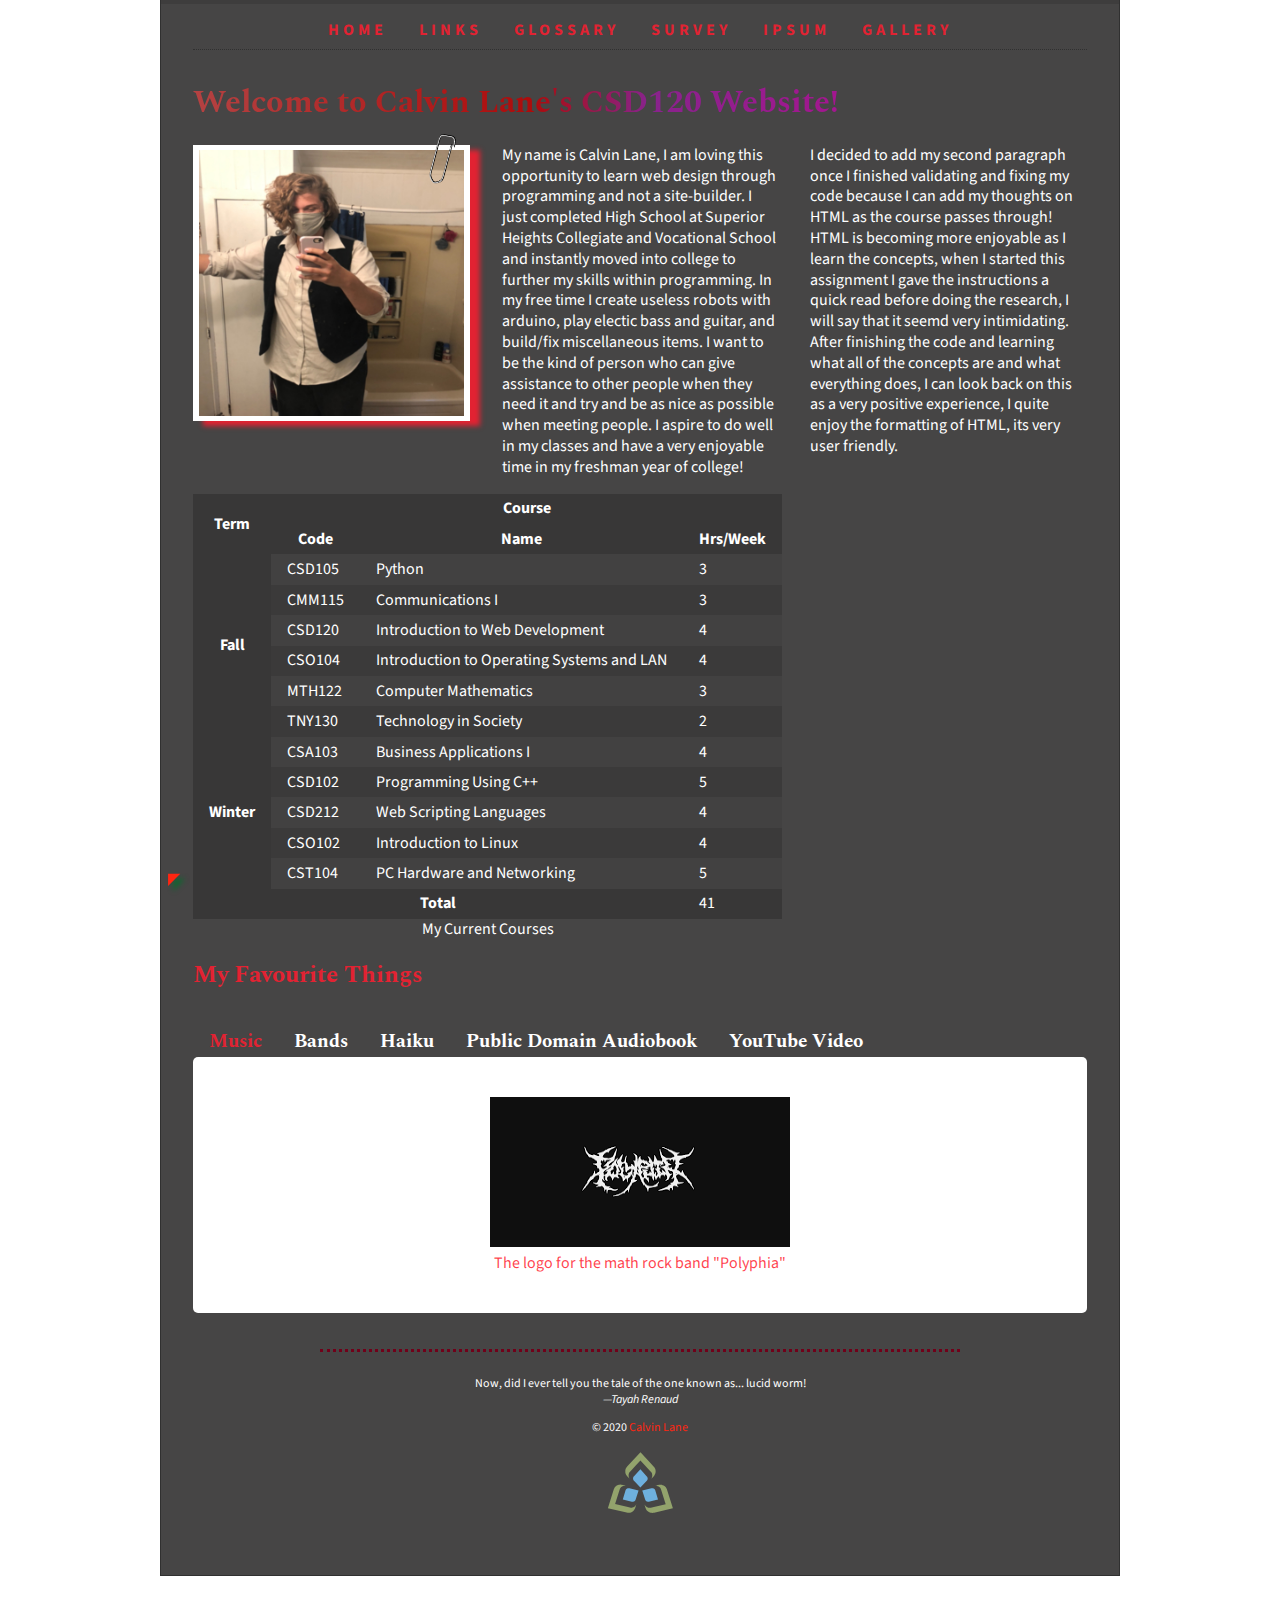
==== commit eec45e59: "Merge branch 'master' of https://github.com/18053759/csd120.-20F-.-Lane---Calvin- into master" ====
--- a/index.html
+++ b/index.html
@@ -140,8 +140,8 @@
                     </table>
                 </div>
                 <h2>My Favourite Things</h2>
-                <div class="favourites"></div>
-                <input type="radio" name="favourite" id="tab_1" />
+                <div class="favourites">
+                <input type="radio" name="favourite" id="tab_1" checked />
                 <label for="tab_1"><h3>Music</h3></label>
                 <div>
                     <figure>
@@ -152,49 +152,50 @@
                             The logo for the math rock band "Polyphia"
                         </figcaption>
                     </figure>
-                    <input type="radio" name="favourite" id="tab_2" />
-                    <label for="tab_2">
-                        <h3>Bands</h3>
-                    </label>
-                    <div>
-                        <ol>
-                            <li>EDEN PROJECT</li>
-                            <li>Polyphia</li>
-                            <li>Primus</li>
-                            <li>Ghost</li>
-                            <li>Ghostemane</li>
-                            <li>System of a Down</li>
-                            <li>Mother, Mother!</li>
-                        </ol>
-                    </div>
-                    <input type="radio" name="favourite" id="tab_3" />
-                    <label for="tab_3"><h3>Haiku</h3></label>
-                    <div>
-                        <p>
-                            The blood moon arises,<br>
-                            The sky its backdrop darkens,
-                            <br>
-                            Dracula's coffin open.<br>
-                            <cite>by<span class="author">
-                                    Slipalong</span>
-                            </cite>
-                        </p>
-                    </div>
-                    <input type="radio" name="favourite" id="tab_4" />
-                    <label for="tab_4"><h3>Public Domain Audiobook</h3></label>
-                    <div>
-                        <audio controls>
-                            <source src="http://www.archive.org/download/black_magic_1710_librivox/blackmagic_01_bowen_128kb.mp3" type="audio/mpeg">
-                            <p>Your browser does not support HTML5 audio. Here is a
-                                <a href="http://www.archive.org/download/black_magic_1710_librivox/blackmagic_01_bowen_128kb.mp3">link to the audio</a>
-                                instead.</p>
-                        </audio>
-                    </div>
-                    <div>
-                        <input type="radio" name="favourite" id="tab_5" />
-                        <label for="tab_5"><h3>YouTube Video</h3></label>
-                        <iframe width="560" height="315" src="https://www.youtube.com/embed/KSlGJv3LZII" allow="accelerometer; autoplay; clipboard-write; encrypted-media; gyroscope; picture-in-picture" allowfullscreen></iframe>
-                    </div>
+                </div>
+                <input type="radio" name="favourite" id="tab_2" />
+                <label for="tab_2">
+                    <h3>Bands</h3>
+                </label>
+                <div>
+                    <ol>
+                        <li>EDEN PROJECT</li>
+                        <li>Polyphia</li>
+                        <li>Primus</li>
+                        <li>Ghost</li>
+                        <li>Ghostemane</li>
+                        <li>System of a Down</li>
+                        <li>Mother, Mother!</li>
+                    </ol>
+                </div>
+                <input type="radio" name="favourite" id="tab_3" />
+                <label for="tab_3"><h3>Haiku</h3></label>
+                <div>
+                    <p>
+                        The blood moon arises,<br>
+                        The sky its backdrop darkens,
+                        <br>
+                        Dracula's coffin open.<br>
+                        <cite>by<span class="author">
+                                Slipalong</span>
+                        </cite>
+                    </p>
+                </div>
+                <input type="radio" name="favourite" id="tab_4" />
+                <label for="tab_4"><h3>Public Domain Audiobook</h3></label>
+                <div>
+                    <audio controls>
+                        <source src="http://www.archive.org/download/black_magic_1710_librivox/blackmagic_01_bowen_128kb.mp3" type="audio/mpeg">
+                        <p>Your browser does not support HTML5 audio. Here is a
+                            <a href="http://www.archive.org/download/black_magic_1710_librivox/blackmagic_01_bowen_128kb.mp3">link to the audio</a>
+                            instead.</p>
+                    </audio>
+                </div>
+                <input type="radio" name="favourite" id="tab_5" />
+                <label for="tab_5"><h3>YouTube Video</h3></label>
+                <div>
+                    <iframe width="560" height="315" src="https://www.youtube.com/embed/KSlGJv3LZII" allow="accelerometer; autoplay; clipboard-write; encrypted-media; gyroscope; picture-in-picture" allowfullscreen></iframe>
+                </div>
                 </div>
             </main>
             <footer>
--- a/styles/main.css
+++ b/styles/main.css
@@ -15,6 +15,10 @@
     background-color: rgba(255, 255, 255, 0.3);
 }
 
+img {
+    max-width: 100%;
+}
+
 header {
     border-top: 4px solid rgb(0, 0, 0, 0.1);
     margin: 0 -2em;
@@ -26,8 +30,8 @@
 }
 
 header li {
+    display: inline;
     list-style: none;
-    padding: 1em 1em 0.5em;
 }
 
 nav ul {
@@ -37,7 +41,7 @@
     justify-content: center;
 }
 
-nav a {
+header nav a {
     display: inline-block;
     margin: -4px 1em 0;
     border-top: 4px solid rgb(0, 0, 0, 0);
@@ -193,7 +197,7 @@
     text-decoration: none;
 }
 
-*h1 {
+h1 {
     background: rgb(180, 66, 66);
     background: linear-gradient(90deg, rgba(180,66,66,1) 0%, rgba(173,11,11,1) 38%, rgba(136,35,140,1) 51%, rgba(199,6,148,1) 100%);
     -webkit-text-fill-color: transparent;
@@ -303,11 +307,15 @@
     display: block;
     width: 100%;
     height: 100%;
-
+    object-fit: cover;
+}
+
+.gallery a:hover {
+    transform: scale(1.1);
 }
 
 .row-span-2 {
-    grid-row: 1 /span 2;
+    grid-row: span 2;
 
 }
 
@@ -337,14 +345,14 @@
     position: relative;
 }
 
-[title|="Back to top"] {
+a[href="#top"] {
     position: sticky;
     margin-left: -25px;
     display: inline-block;
     bottom: 10px;
 }
 
-[title|="Back to top"]:hover {
+a[href="#top"]:hover {
     transform: rotate(45deg);
 }
 
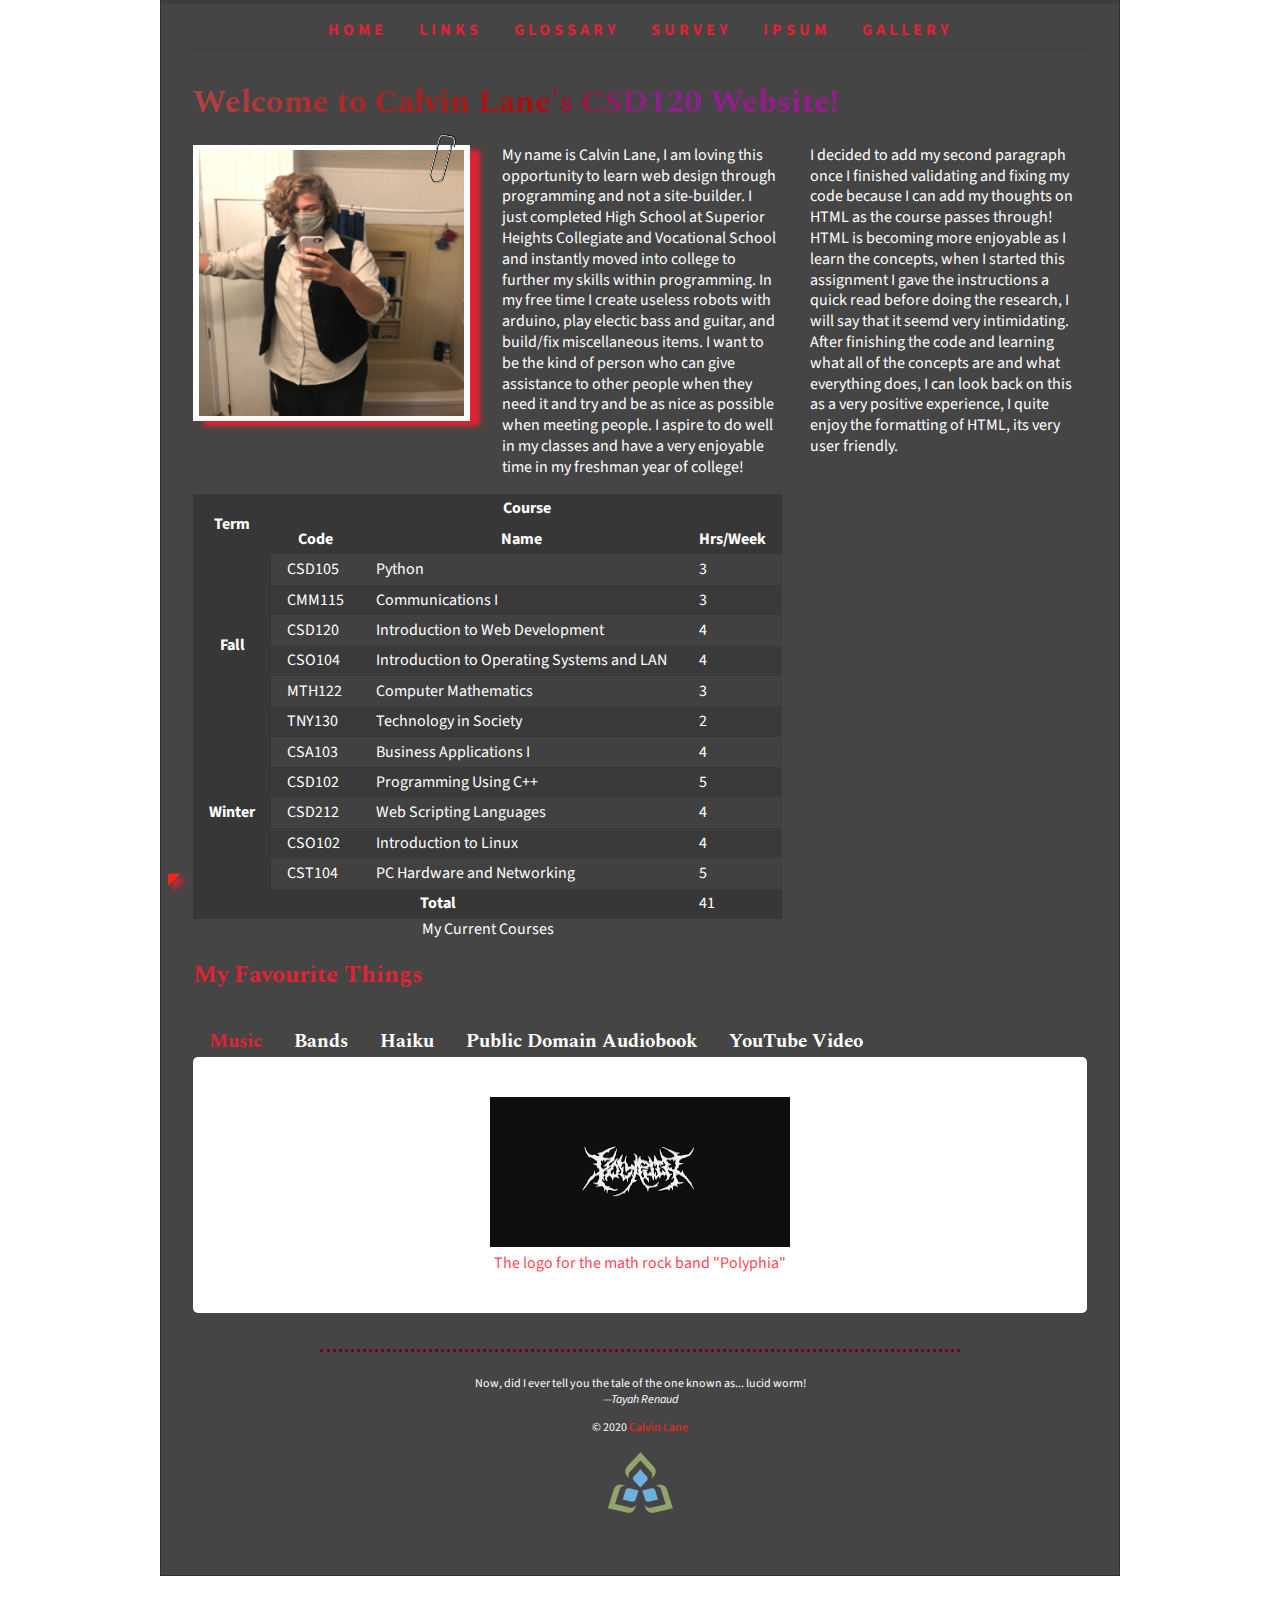
==== commit 26195be4: "lab 8_6+bonus" ====
--- a/index.html
+++ b/index.html
@@ -26,6 +26,8 @@
         <div class="width-wrap">
             <header id="top">
                 <nav>
+                    <input type="checkbox" name="po-boy" id="menu-toggle"/>
+                    <label class="sandwich-icon" for="menu-toggle"></label>
                     <ul>
                         <li><a href="index.html">Home</a></li>
                         <li><a href="links.html">Links</a></li>
--- a/styles/main.css
+++ b/styles/main.css
@@ -207,7 +207,7 @@
 
 .bio {
 
-    column-count: 3;
+    column-width: 13em;
     column-gap: 2em;
 
 }
@@ -231,7 +231,7 @@
 }
 
 footer+a {
-    text-shadow: 5px 5px 5px #116530;
+    text-shadow: 5px 5px 5px #FF1C2FD8;
 }
 
 footer+a:hover {
@@ -299,7 +299,7 @@
 
 .gallery {
     display: grid;
-    grid-template-columns: 1fr 1fr 1fr 1fr;
+    grid-template-columns: repeat(auto, minmax(180px, 1fr));
     grid-gap: 10px;
 }
 
@@ -310,6 +310,10 @@
     object-fit: cover;
 }
 
+.gallery a {
+    transition: transform 200ms;
+}
+
 .gallery a:hover {
     transform: scale(1.1);
 }
@@ -325,6 +329,12 @@
 
 .gallery a:hover {
     transform: scale(1.1 1.1);
+}
+
+@media screen and (max-width: 450px) {
+    .gallery .col-span-2{
+        grid-column: span 1;
+    }
 }
 
 .paperclip {
@@ -341,7 +351,7 @@
 }
 
 .bio a{
-    display: block;
+    display: inline-block;
     position: relative;
 }
 
@@ -350,6 +360,7 @@
     margin-left: -25px;
     display: inline-block;
     bottom: 10px;
+    transition: transform 200ms;
 }
 
 a[href="#top"]:hover {
@@ -358,4 +369,153 @@
 
 img {
     max-width: 100%;
-}+}
+
+@media screen and (max-width: 520px) {
+
+    .bio table+thead,tfoot,
+    th {
+        display: none;
+    }
+
+    .bio table td {
+        display: block;
+        padding: 0 1rem;
+    }
+
+    .bio table {
+        caption-side: top;
+    }
+
+    .bio table tr td:first-of-type {
+        padding-top: 0.3em;
+        font-weight: bold;
+    }
+
+    .biotable tr td:last-of-type {
+        padding-bottom: 0.3em;
+        font-style: italic;
+        font-size: 0.8em;
+    }
+
+    .biotable tr td:last-of-type {
+        content: "hrs/wk";
+     }
+}
+
+@media screen and (max-width: 800px) {
+    .favourites {
+        flex-direction: column;
+    }
+
+    .favourites input+label {
+        order: 0;
+        color: #FF1C2FD8;
+    }
+
+    .favourites input+label>h3 {
+        color: #FF1C2FD8;
+        border-bottom: 3px solid rgb(0, 0, 0, 0);
+        margin-bottom: 0;
+    }
+
+    .favourites input+label>h3:hover {
+        border-bottom: 3px solid #FFFFFF;
+        color: #FFFFFF;
+        margin-bottom: 0;
+    }
+
+}
+
+@media screen and (max-width: 725px) {
+    #top ul {
+        flex-direction: column;
+        align-items: center;
+        height: 0;
+        transition: height 500ms;
+        overflow: hidden;
+    }
+
+    #top a {
+        padding-top: 0.5em;
+        border-top: none;
+    }
+
+    #top a:hover {
+        border-top: none;
+        text-decoration: underline;
+    }
+
+    #menu-toggle {
+        display: none;
+    }
+
+    .sandwich-icon {
+        display: block;
+        width: 40px; 
+        height: 25px;
+        border-top: 5px solid #FF1C2FD8;
+        margin: 1em auto;
+        transition: border-top 200ms;
+    }
+
+    .sandwich-icon:hover {
+        cursor: pointer;
+    }
+
+    .sandwich-icon::after,
+    .sandwich-icon::before {
+        content: "";
+        display: block;
+        width: 40px;
+        border-top: 5px solid #FF1C2FD8;
+        position: absolute;
+        transition: transform 200ms;
+    }
+
+    .sandwich-icon label {
+        position: relative;
+    }
+
+    .sandwich-icon::before {
+        top: 10px;
+    }
+
+    .sandwich-icon::after {
+        top: 30px;
+    }
+
+    #top input[type=checkbox]:checked+label+ul {
+        height: 200px !important;
+        overflow: visible !important;
+        transition: height 200ms;
+    }
+
+    #top input[type=checkbox]:checked+.sandwich-icon {
+        border-top: 5px solid transparent;
+        transition: border-top 200ms;
+    }
+
+    #top input[type=checkbox]:checked+.sandwich-icon::before {
+        border-top: 5px solid #FF1C2FD8;
+        transform: rotate(45deg);
+        top: 30px;
+    }
+
+    #top input[type=checkbox]:checked+.sandwich-icon::after {
+        border-top: 5px solid #FF1C2FD8;
+        transform: rotate(-45deg);
+    }
+}
+
+@media screen and (min-width: 726px) {
+    #top nav input:first-of-type {
+        display: none;
+    }
+
+    .sandwich-icon {
+        display: block;
+    }
+}
+
+/* not the best place to add this, but I wanted to thank you for an amazing semester. I'm not the greatest student for getting things in, but you always did an amazing job explaining concepts and you were an amazing teacher.*/